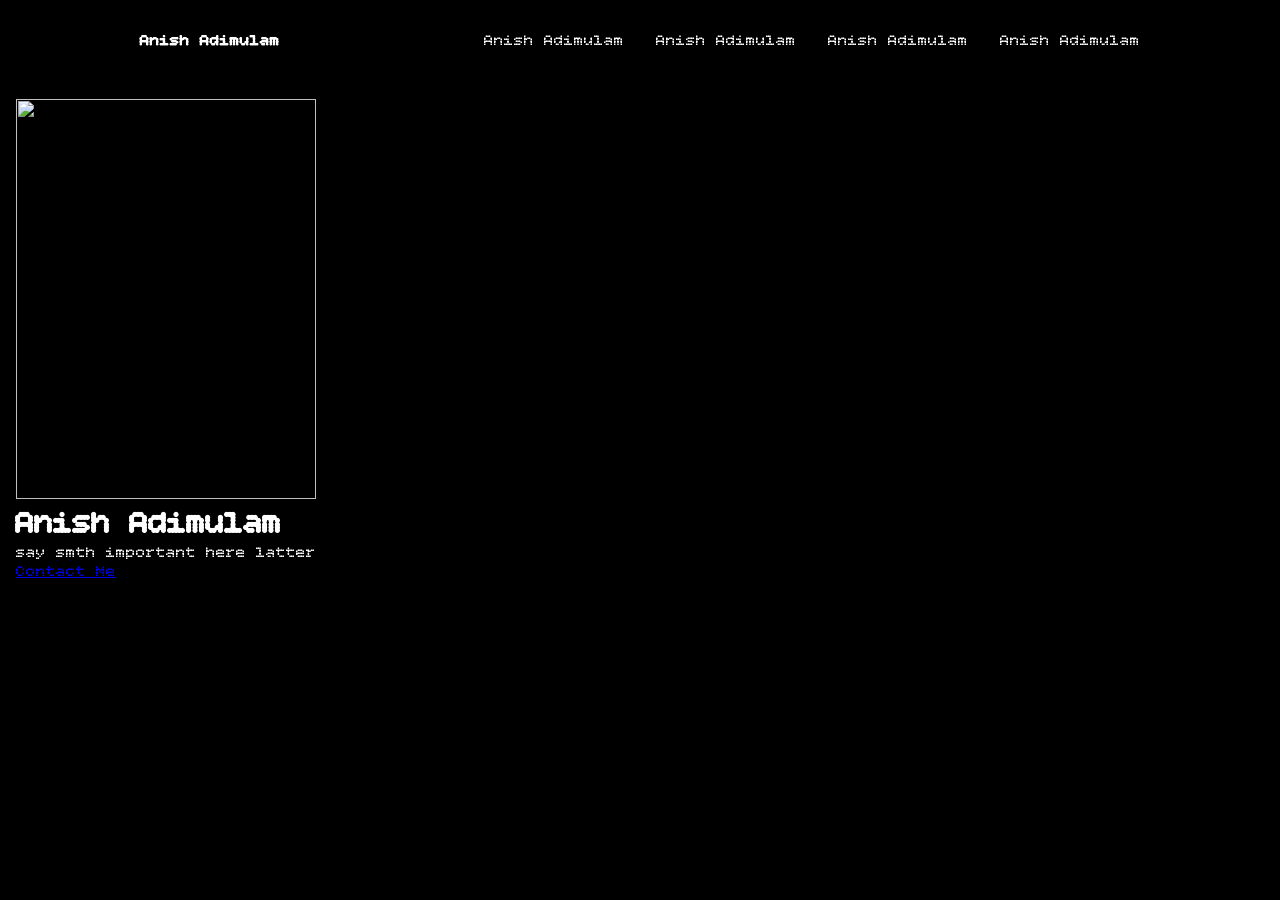
==== html/index.html @ cc4f0be8 "index & style WIP" ====
<!DOCTYPE html>
<html lang="en">
<head>
    <meta charset="UTF-8">
    <meta name="viewport" content="width=device-width, initial-scale=1.0">
    <title>Anish Adimulam</title>
    <link rel="stylesheet" href="../css/style.css">
</head>
<body>
    <header>
        <nav>
            <ul>    
            <li><a href = "index.html">Anish Adimulam</a></li>
            <li><a href = "index.html">Anish Adimulam</a></li>
            <li><a href = "index.html">Anish Adimulam</a></li>
            <li><a href = "index.html">Anish Adimulam</a></li>
            <li><a href = "index.html">Anish Adimulam</a></li>
            </ul>
        </nav>
        <div class ="flex-container">
            <img height = "400px" width = "300pc" src = "../images/">
            <div class = "text-container">
                <h1>Anish Adimulam</h1>
                <p>say smth important here latter</p>
                <a href = "#contact" class = "cta-secondary">Contact Me</a>
            </div>
        </div>
    </header>
</body>
</html>
---- css/style.css ----
@import url('https://fonts.googleapis.com/css2?family=Bitcount+Grid+Single:wght@100..900&display=swap');
@import url('https://fonts.googleapis.com/css2?family=Bitcount+Grid+Single:wght@100..900&family=VT323&display=swap');


:root {
    --base-color: #000000;
    --text-color: #ffffff;
    --primary-color: #238f08;   
    --secondary-color: #0a6107;
    --color-1: #031404;
    --color-2: #043806;
    --color-3: #085712;
}

* {
    margin: 0;
    padding: 0;
    box-sizing: border-box;
}

html{
    font-family: 'Bitcount Grid Single', monospace;
    color: var(--text-color);
}

body {
    padding: 1em;
    background-color: var(--base-color);
}

h1, h2, h3 {
    font-family: 'Bitcount Grid Single', monospace;
}

nav {
    margin: 1em auto 3em auto;
    width: min(1000px, 100%);
}

nav ul{
    display: flex;
    align-items: center;
    list-style-type: none;
    gap: 2em;
}

nav li:first-child {
    margin-right: auto;
    font-family: 'Bitcount Grid Single', monospace;
    font-weight: bold;

}

nav a {
    text-decoration: none;
    color: var(--text-color);
}

nav a:hover{
    text-decoration: underline;
}
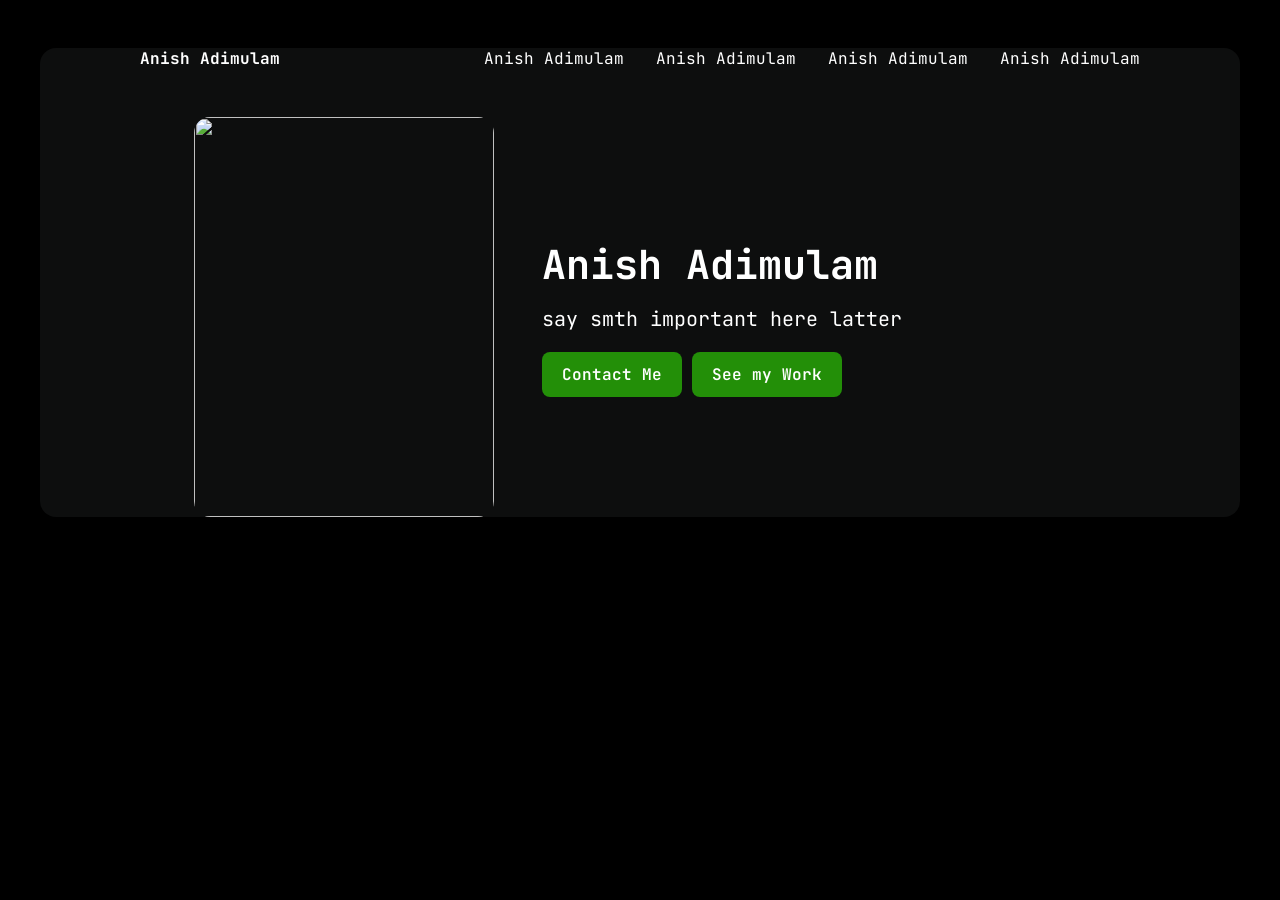
==== commit d532b0dd: "checkpoint 1" ====
--- a/html/index.html
+++ b/html/index.html
@@ -22,7 +22,8 @@
             <div class = "text-container">
                 <h1>Anish Adimulam</h1>
                 <p>say smth important here latter</p>
-                <a href = "#contact" class = "cta-secondary">Contact Me</a>
+                <a href = "#contact" class = "cta-button">Contact Me</a>
+                <a href = "#contact" class = "cta-button secondary">See my Work</a>
             </div>
         </div>
     </header>
--- a/css/style.css
+++ b/css/style.css
@@ -1,13 +1,13 @@
 @import url('https://fonts.googleapis.com/css2?family=Bitcount+Grid+Single:wght@100..900&display=swap');
 @import url('https://fonts.googleapis.com/css2?family=Bitcount+Grid+Single:wght@100..900&family=VT323&display=swap');
-
+@import url('https://fonts.googleapis.com/css2?family=Bitcount+Grid+Single:wght@100..900&family=JetBrains+Mono:ital,wght@0,100..800;1,100..800&family=VT323&display=swap');
 
 :root {
     --base-color: #000000;
     --text-color: #ffffff;
     --primary-color: #238f08;   
-    --secondary-color: #0a6107;
-    --color-1: #031404;
+    --secondary-color: #074605;
+    --color-1: #0d0e0e;
     --color-2: #043806;
     --color-3: #085712;
 }
@@ -19,7 +19,7 @@
 }
 
 html{
-    font-family: 'Bitcount Grid Single', monospace;
+    font-family: 'JetBrains Mono', monospace;
     color: var(--text-color);
 }
 
@@ -29,7 +29,7 @@
 }
 
 h1, h2, h3 {
-    font-family: 'Bitcount Grid Single', monospace;
+    font-family: 'JetBrains Mono', monospace;
 }
 
 nav {
@@ -46,7 +46,7 @@
 
 nav li:first-child {
     margin-right: auto;
-    font-family: 'Bitcount Grid Single', monospace;
+    font-family: 'JetBrains Mono', monospace;
     font-weight: bold;
 
 }
@@ -58,4 +58,54 @@
 
 nav a:hover{
     text-decoration: underline;
+}
+
+header, section{
+    margin: 2em auto;
+    width:  min(75em, 100%);
+    background-color: var(--color-1);
+    padding: min (2em,15%);
+    border-radius: 1em;
+} 
+
+.flex-container {
+    display: flex;
+    justify-content: center;
+    align-items:center;
+    flex-wrap: wrap;
+    gap: 3em;
+}
+
+header img{
+    max-width: 100%;
+    border-radius: 1em;
+    object-fit: cover;
+    object-position: bottom;
+}
+
+.text-container{
+    flex: 0 1 34em;
+}
+
+h1 {
+    font-size: 2.5rem;
+}
+
+.text-container p {
+    margin: .75em 0 1em 0;
+    font-size: 1.25rem;
+}
+
+.cta-button {
+    display: inline-block;
+    text-decoration: none;
+    color: white;
+    background-color: var(--primary-color);
+    padding: .75em 1.25em;
+    border-radius:  .5em;
+    font-weight: 600;
+}
+
+.secondary{
+    background-color: var(var(--secondary-color));
 }
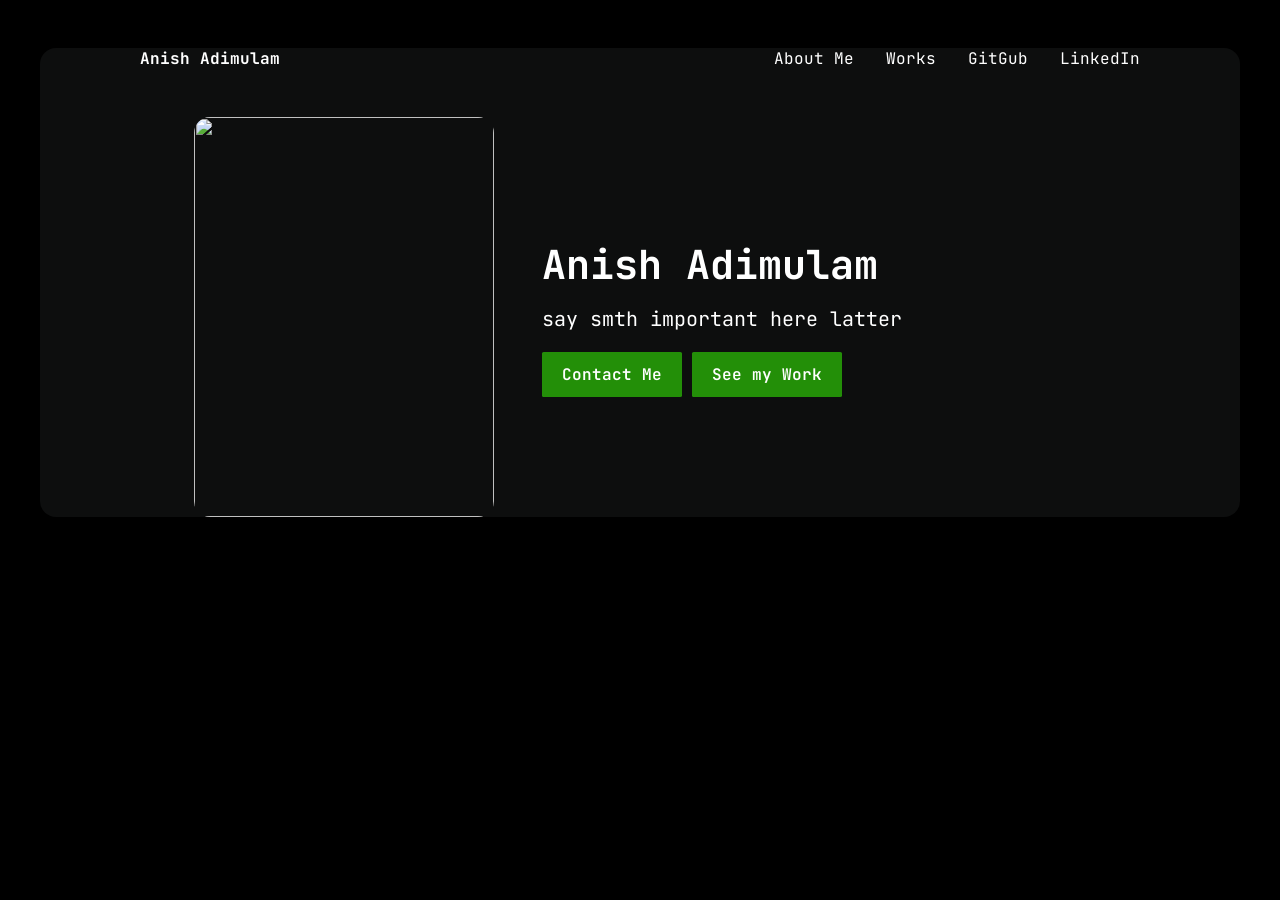
==== commit 3d688195: "updating index" ====
--- a/html/index.html
+++ b/html/index.html
@@ -11,10 +11,10 @@
         <nav>
             <ul>    
             <li><a href = "index.html">Anish Adimulam</a></li>
-            <li><a href = "index.html">Anish Adimulam</a></li>
-            <li><a href = "index.html">Anish Adimulam</a></li>
-            <li><a href = "index.html">Anish Adimulam</a></li>
-            <li><a href = "index.html">Anish Adimulam</a></li>
+            <li><a href = "index.html">About Me</a></li>
+            <li><a href = "index.html">Works</a></li>
+            <li><a href = "index.html">GitGub</a></li>
+            <li><a href = "index.html">LinkedIn</a></li>
             </ul>
         </nav>
         <div class ="flex-container">
--- a/css/style.css
+++ b/css/style.css
@@ -102,7 +102,7 @@
     color: white;
     background-color: var(--primary-color);
     padding: .75em 1.25em;
-    border-radius:  .5em;
+    border-radius:  .1em;
     font-weight: 600;
 }
 
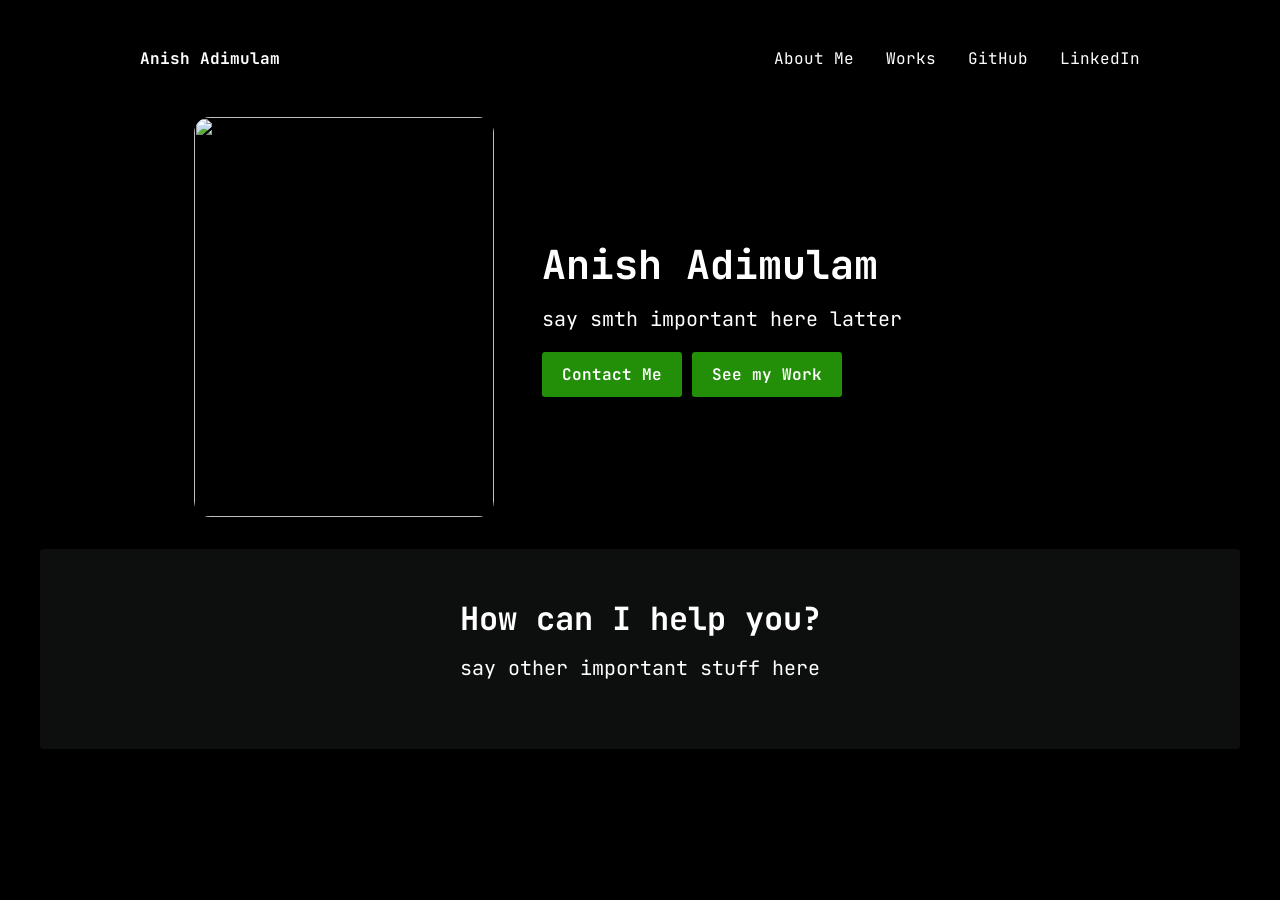
==== commit 35414413: "projects page" ====
--- a/html/index.html
+++ b/html/index.html
@@ -12,9 +12,9 @@
             <ul>    
             <li><a href = "index.html">Anish Adimulam</a></li>
             <li><a href = "index.html">About Me</a></li>
-            <li><a href = "index.html">Works</a></li>
-            <li><a href = "index.html">GitGub</a></li>
-            <li><a href = "index.html">LinkedIn</a></li>
+            <li><a href = "works.html">Works</a></li>
+            <li><a href = "https://github.com/A-somenumbers">GitHub</a></li>
+            <li><a href = "https://www.linkedin.com/in/anish-adimulam-940394319/">LinkedIn</a></li>
             </ul>
         </nav>
         <div class ="flex-container">
@@ -23,9 +23,18 @@
                 <h1>Anish Adimulam</h1>
                 <p>say smth important here latter</p>
                 <a href = "#contact" class = "cta-button">Contact Me</a>
-                <a href = "#contact" class = "cta-button secondary">See my Work</a>
+                <a href = "works.html" class = "cta-button secondary">See my Work</a>
             </div>
         </div>
     </header>
+
+    <section>
+        <div class="flex-container">
+            <div class="text-container">
+                <h2>How can I help you?</h2>
+                <p>say other important stuff here</p>
+            </div>
+        </div>
+    </section>
 </body>
 </html>
--- a/css/style.css
+++ b/css/style.css
@@ -63,9 +63,9 @@
 header, section{
     margin: 2em auto;
     width:  min(75em, 100%);
-    background-color: var(--color-1);
+    background-color: var(--base-color);
     padding: min (2em,15%);
-    border-radius: 1em;
+    border-radius: .2em;
 } 
 
 .flex-container {
@@ -102,10 +102,55 @@
     color: white;
     background-color: var(--primary-color);
     padding: .75em 1.25em;
-    border-radius:  .1em;
+    border-radius:  .2em;
     font-weight: 600;
 }
 
 .secondary{
     background-color: var(var(--secondary-color));
+}
+
+section{
+    padding: 3em min(2em, 15%);
+    background-color: var(--color-1);
+    text-align: center; 
+}
+
+h2{
+    font-size: 2rem; 
+}
+
+section p {
+    margin-top: 1em;
+    font-size: 1.25rem;
+}
+
+.second{
+    display: flex;
+    flex-direction: column;
+    gap: 1rem;
+}
+
+.h2-link{
+    text-decoration: none;
+    color: var(--primary-color);
+    justify-content: left;
+}
+
+.work{
+  display: flex;
+  flex-direction: row;     
+  align-items: flex-start;
+  gap: 2rem;
+  width: 100%;
+  text-align: left;
+}
+
+.work .h2-link{
+    flex:0 0 30%
+}
+
+.work p{
+    flex: 1;
+    margin: 0;
 }
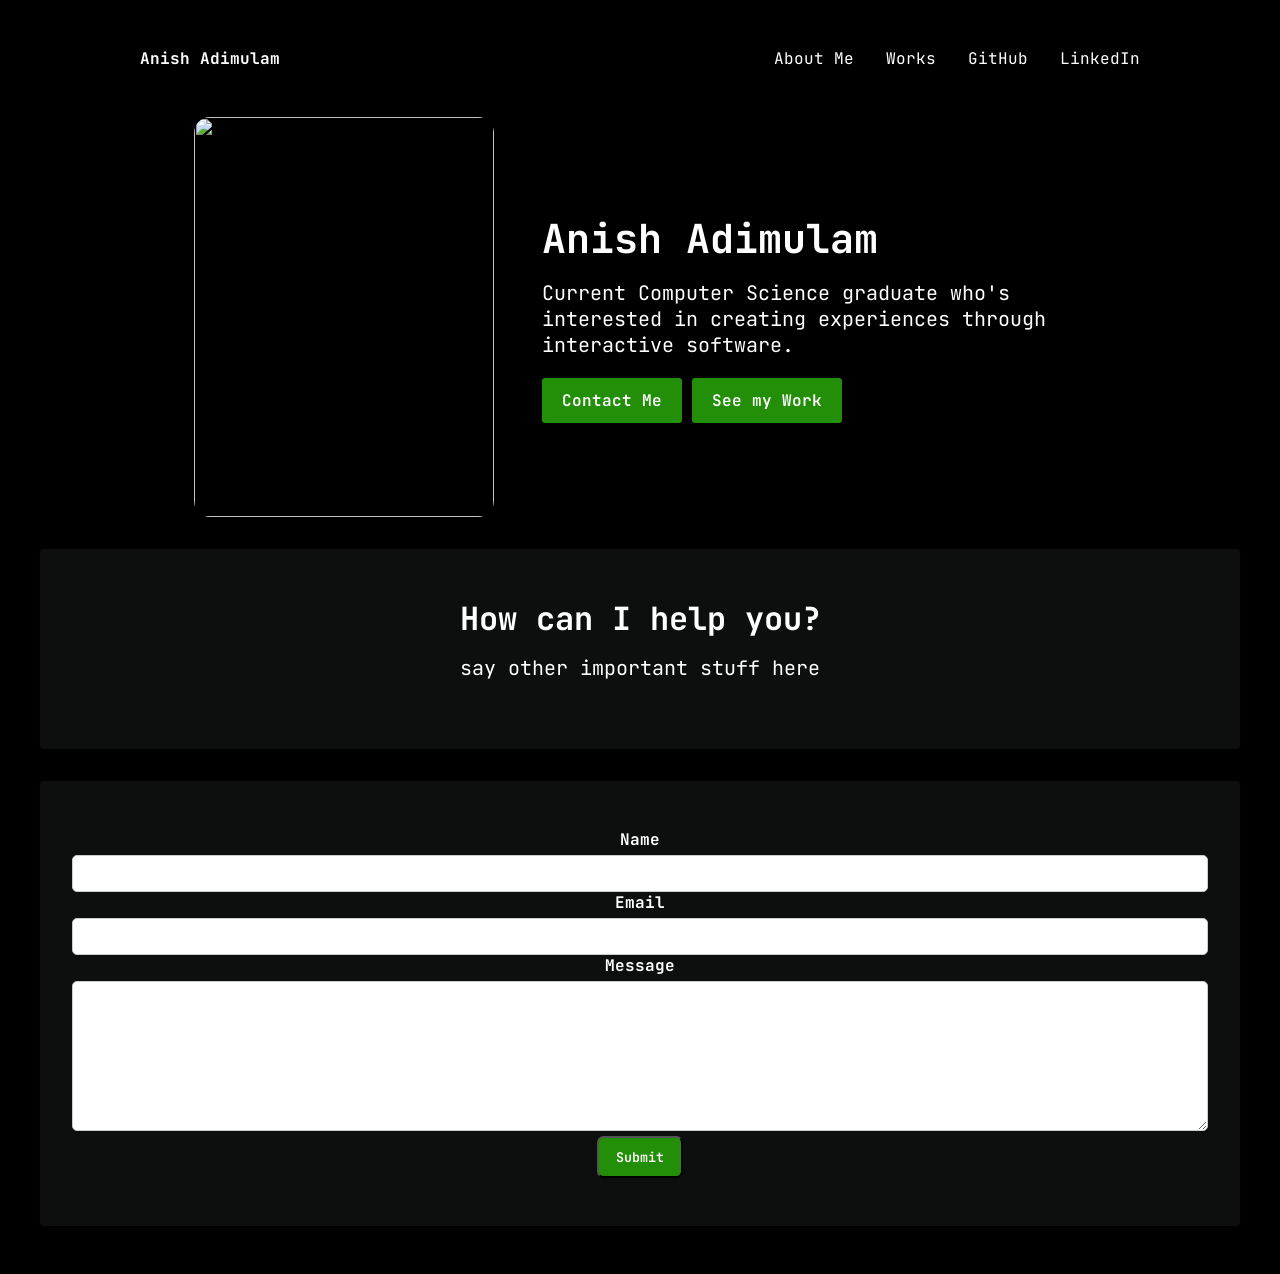
==== commit bdc401c3: "Email fourm" ====
--- a/html/index.html
+++ b/html/index.html
@@ -21,11 +21,12 @@
             <img height = "400px" width = "300pc" src = "../images/">
             <div class = "text-container">
                 <h1>Anish Adimulam</h1>
-                <p>say smth important here latter</p>
-                <a href = "#contact" class = "cta-button">Contact Me</a>
+                <p>Current Computer Science graduate who's interested in creating experiences through interactive software.</p>
+                <a href = "mailto:aadimulam04@gmail.com" class = "cta-button">Contact Me</a>
                 <a href = "works.html" class = "cta-button secondary">See my Work</a>
             </div>
         </div>
+        
     </header>
 
     <section>
@@ -36,5 +37,24 @@
             </div>
         </div>
     </section>
+    <section>
+        <div class="container">
+      <form action="https://formspree.io/f/xjygdrqj" method="post">
+        <div class="form-group">
+          <label for="name">Name</label>
+          <input type="text" id="name" name="name" required />
+        </div>
+        <div class="form-group">
+          <label for="email">Email</label>
+          <input type="email" id="email" name="email" required />
+        </div>
+        <div class="form-group">
+          <label for="message">Message</label>
+          <textarea id="message" name="message" required></textarea>
+        </div>
+        <input type="submit" value="Submit" class = "cta-button" />
+      </form>
+    </div>
+    </section>
 </body>
 </html>
--- a/css/style.css
+++ b/css/style.css
@@ -125,6 +125,7 @@
     font-size: 1.25rem;
 }
 
+/*for the projects page*/
 .second{
     display: flex;
     flex-direction: column;
@@ -153,4 +154,34 @@
 .work p{
     flex: 1;
     margin: 0;
-}+}
+
+label {
+  display: block;
+  font-weight: bold;
+  margin-bottom: 5px;
+}
+
+/*email form*/
+input[type='text'],
+input[type='email'],
+textarea {
+  width: 100%;
+  padding: 10px;
+  border-radius: 5px;
+  border: 1px solid #ccc;
+  box-sizing: border-box;
+}
+textarea {
+  height: 150px;
+}
+input[type='submit'] {
+    display: inline-block;
+    text-decoration: none;
+    color: white;
+    background-color: var(--primary-color);
+    padding: .75em 1.25em;
+    border-radius:  .5em;
+    font-weight: 600;  
+    font-family: 'JetBrains Mono', monospace;
+}
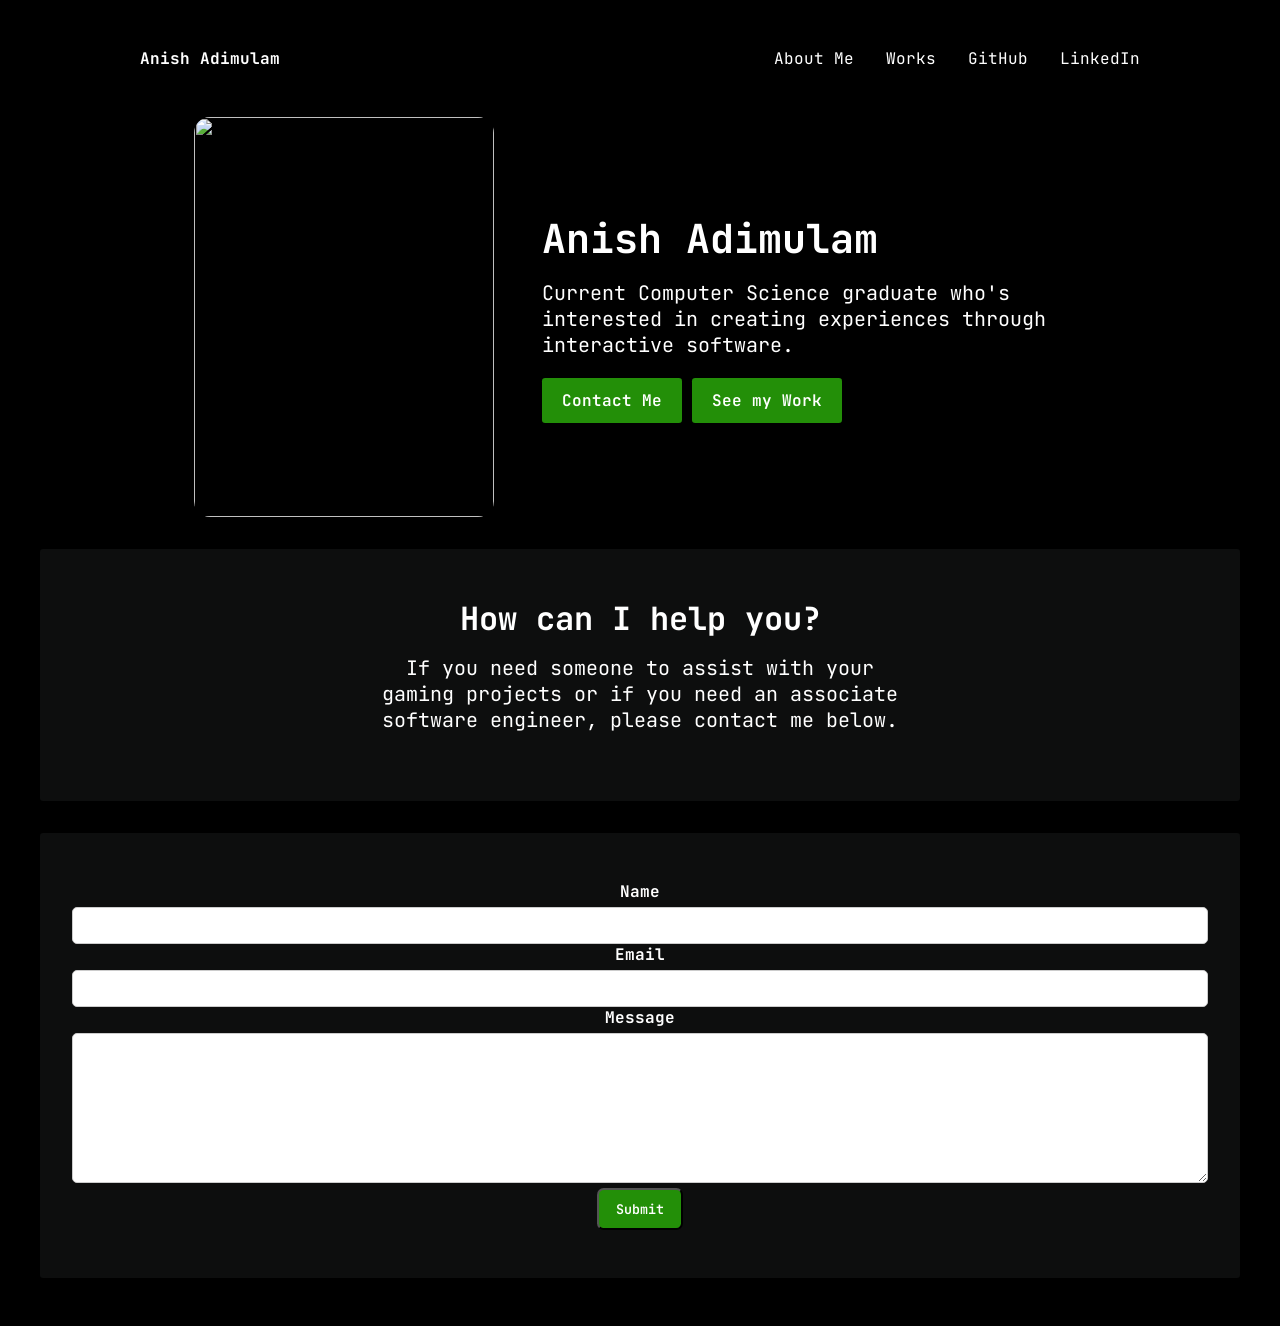
==== commit ba16e4dc: "projects added" ====
--- a/html/index.html
+++ b/html/index.html
@@ -22,18 +22,18 @@
             <div class = "text-container">
                 <h1>Anish Adimulam</h1>
                 <p>Current Computer Science graduate who's interested in creating experiences through interactive software.</p>
-                <a href = "mailto:aadimulam04@gmail.com" class = "cta-button">Contact Me</a>
+                <a href = "#contact" class = "cta-button">Contact Me</a>
                 <a href = "works.html" class = "cta-button secondary">See my Work</a>
             </div>
         </div>
         
     </header>
 
-    <section>
+    <section id="contact">
         <div class="flex-container">
             <div class="text-container">
                 <h2>How can I help you?</h2>
-                <p>say other important stuff here</p>
+                <p>If you need someone to assist with your gaming projects or if you need an associate software engineer, please contact me below.</p>
             </div>
         </div>
     </section>
--- a/css/style.css
+++ b/css/style.css
@@ -21,6 +21,7 @@
 html{
     font-family: 'JetBrains Mono', monospace;
     color: var(--text-color);
+    scroll-behavior: smooth;
 }
 
 body {
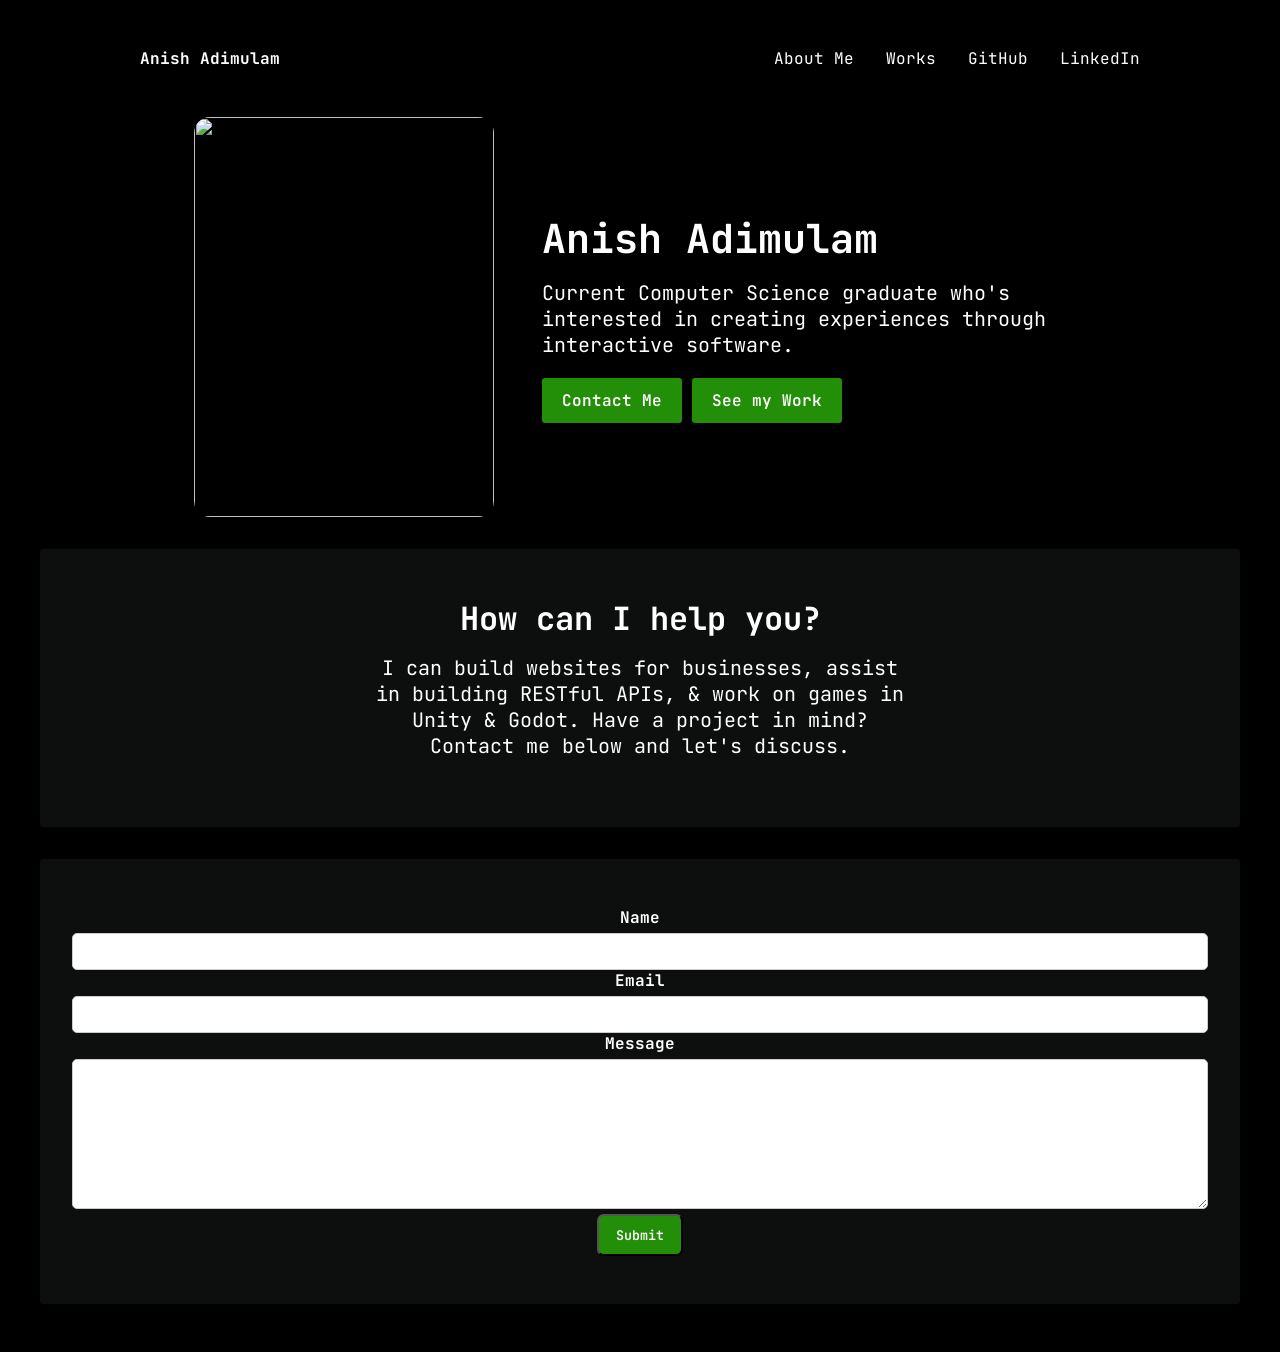
==== commit a21a79dd: "short how can I help" ====
--- a/html/index.html
+++ b/html/index.html
@@ -33,8 +33,7 @@
         <div class="flex-container">
             <div class="text-container">
                 <h2>How can I help you?</h2>
-                <p>If you need someone to assist with your gaming projects or if you need an associate software engineer, please contact me below.</p>
-            </div>
+                <p>I can build websites for businesses, assist in building RESTful APIs, & work on games in Unity & Godot. Have a project in mind? Contact me below and let's discuss.</p>
         </div>
     </section>
     <section>
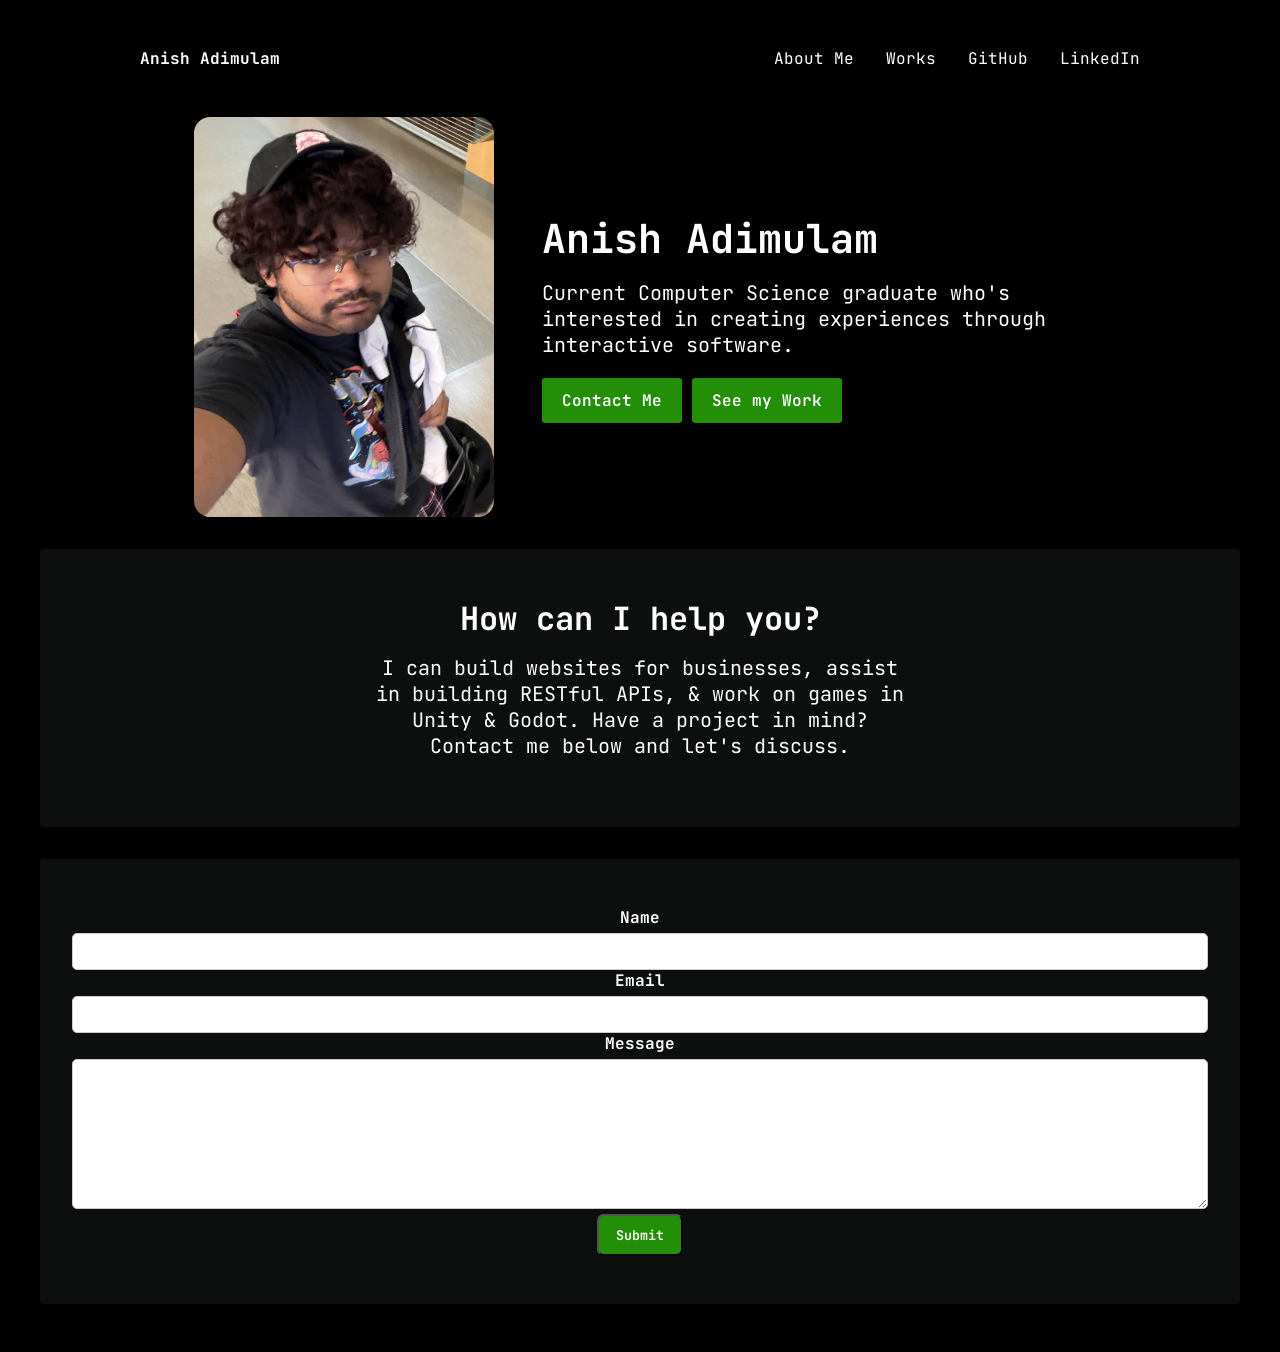
==== commit 3839ec22: "abt me" ====
--- a/html/index.html
+++ b/html/index.html
@@ -11,14 +11,14 @@
         <nav>
             <ul>    
             <li><a href = "index.html">Anish Adimulam</a></li>
-            <li><a href = "index.html">About Me</a></li>
+            <li><a href = "AboutMe.html">About Me</a></li>
             <li><a href = "works.html">Works</a></li>
             <li><a href = "https://github.com/A-somenumbers">GitHub</a></li>
             <li><a href = "https://www.linkedin.com/in/anish-adimulam-940394319/">LinkedIn</a></li>
             </ul>
         </nav>
         <div class ="flex-container">
-            <img height = "400px" width = "300pc" src = "../images/">
+            <img height = "400px" width = "300pc" src = "../images/pfp.jpg">
             <div class = "text-container">
                 <h1>Anish Adimulam</h1>
                 <p>Current Computer Science graduate who's interested in creating experiences through interactive software.</p>
